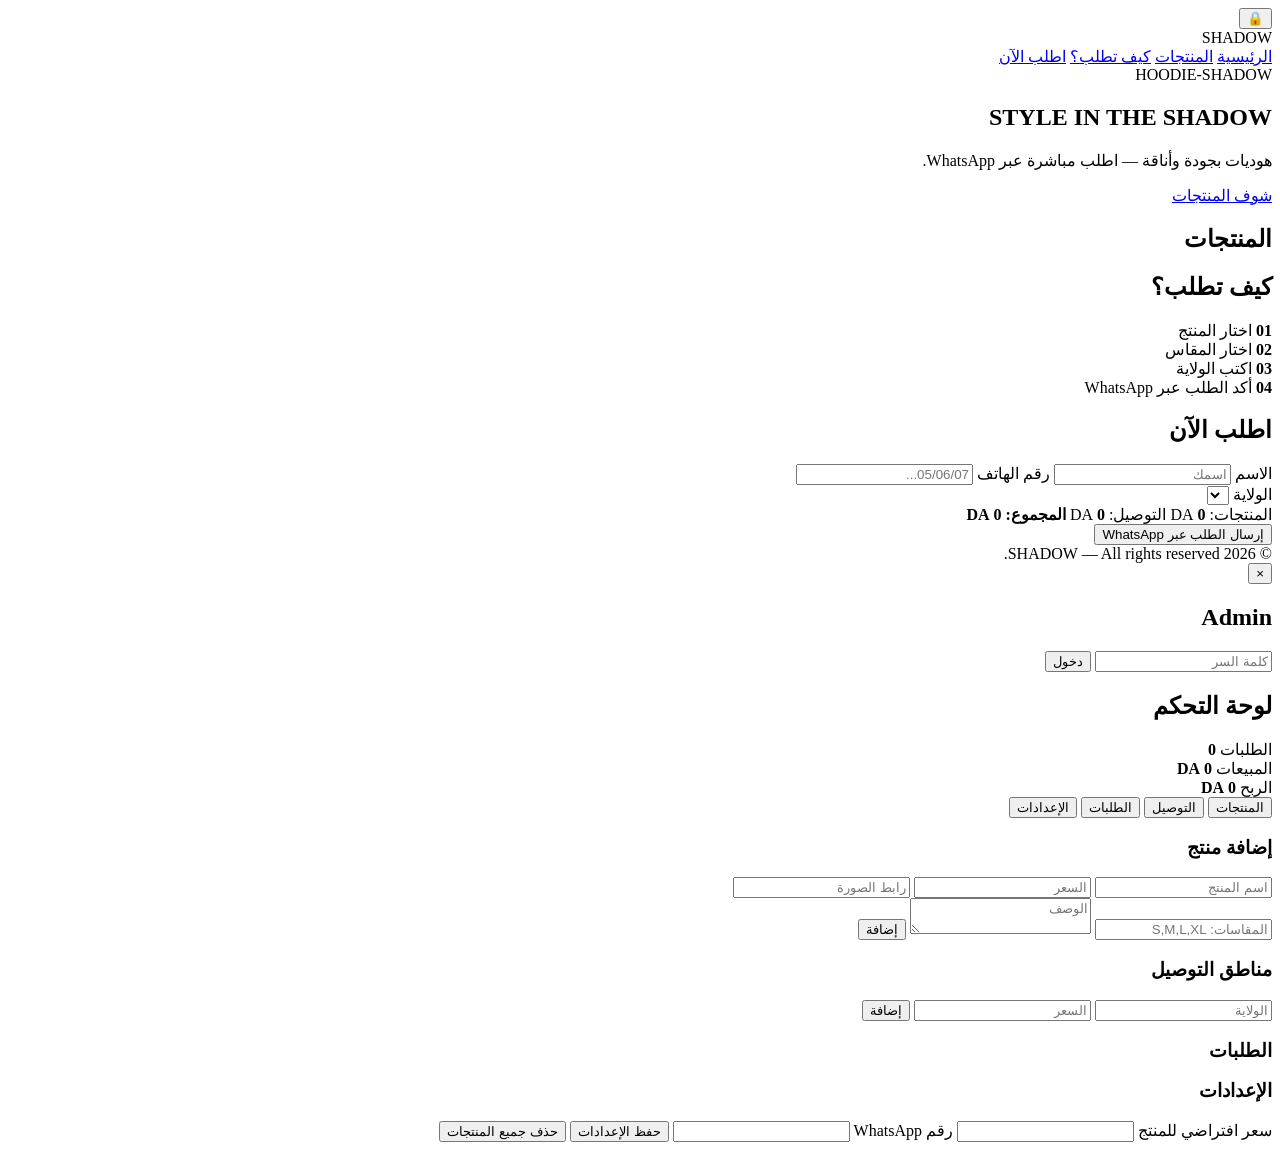
==== index.html @ 141739f7 "Add initial HTML structure for Hoodie Store" ====
<!DOCTYPE html>
<html lang="ar" dir="rtl">
<head>
  <meta charset="UTF-8">
  <meta name="viewport" content="width=device-width, initial-scale=1.0">
  <title>SHADOW | Hoodie Store</title>
  <link rel="stylesheet" href="style.css">
</head>

<body>

<header>
  <button class="admin-lock" onclick="openAdmin()">🔒</button>

  <div class="logo">SHADOW</div>

  <nav>
    <a href="#home">الرئيسية</a>
    <a href="#products">المنتجات</a>
    <a href="#how">كيف تطلب؟</a>
    <a href="#order">اطلب الآن</a>
  </nav>
</header>

<main>

<section id="home" class="hero">
  <div>
    <span class="tag">HOODIE-SHADOW</span>
    <h1>STYLE IN THE SHADOW</h1>
    <p>هوديات بجودة وأناقة — اطلب مباشرة عبر WhatsApp.</p>
    <a class="btn" href="#products">شوف المنتجات</a>
  </div>
</section>

<section id="products" class="section">
  <h2>المنتجات</h2>
  <div id="productGrid" class="grid"></div>
</section>

<section id="how" class="section how">
  <h2>كيف تطلب؟</h2>

  <div class="steps">
    <div>
      <b>01</b>
      <span>اختار المنتج</span>
    </div>

    <div>
      <b>02</b>
      <span>اختار المقاس</span>
    </div>

    <div>
      <b>03</b>
      <span>اكتب الولاية</span>
    </div>

    <div>
      <b>04</b>
      <span>أكد الطلب عبر WhatsApp</span>
    </div>
  </div>
</section>

<section id="order" class="section order-section">

  <h2>اطلب الآن</h2>

  <div class="order-box">

    <div id="cartList"></div>

    <div class="row">

      <label>
        الاسم
        <input id="customerName" placeholder="اسمك">
      </label>

      <label>
        رقم الهاتف
        <input
          id="customerPhone"
          placeholder="05/06/07..."
          inputmode="tel"
        >
      </label>

    </div>

    <label>
      الولاية
      <select id="wilaya"></select>
    </label>

    <div class="summary">

      <span>
        المنتجات:
        <b id="subtotal">0</b> DA
      </span>

      <span>
        التوصيل:
        <b id="deliveryFee">0</b> DA
      </span>

      <strong>
        المجموع:
        <b id="total">0</b> DA
      </strong>

    </div>

    <button class="btn full" onclick="sendOrder()">
      إرسال الطلب عبر WhatsApp
    </button>

  </div>

</section>

</main>

<footer>
  © 2026 SHADOW — All rights reserved.
</footer>


<!-- ADMIN -->

<div id="adminModal" class="modal hidden">

  <div class="modal-card">

    <button class="close" onclick="closeAdmin()">×</button>

    <div id="loginBox">

      <h2>Admin</h2>

      <input
        id="adminPassword"
        type="password"
        placeholder="كلمة السر"
      >

      <button class="btn full" onclick="loginAdmin()">
        دخول
      </button>

    </div>


    <div id="adminPanel" class="hidden">

      <h2>لوحة التحكم</h2>

      <div class="stats">

        <div>
          الطلبات
          <strong id="statOrders">0</strong>
        </div>

        <div>
          المبيعات
          <strong id="statSales">0 DA</strong>
        </div>

        <div>
          الربح
          <strong id="statProfit">0 DA</strong>
        </div>

      </div>


      <div class="admin-tabs">

        <button onclick="showAdminTab('productsTab')">
          المنتجات
        </button>

        <button onclick="showAdminTab('deliveryTab')">
          التوصيل
        </button>

        <button onclick="showAdminTab('ordersTab')">
          الطلبات
        </button>

        <button onclick="showAdminTab('settingsTab')">
          الإعدادات
        </button>

      </div>


      <!-- PRODUCTS -->

      <div id="productsTab" class="admin-tab">

        <h3>إضافة منتج</h3>

        <div class="row">

          <input
            id="newName"
            placeholder="اسم المنتج"
          >

          <input
            id="newPrice"
            type="number"
            placeholder="السعر"
          >

          <input
            id="newImage"
            placeholder="رابط الصورة"
          >

        </div>

        <input
          id="newSizes"
          placeholder="المقاسات: S,M,L,XL"
        >

        <textarea
          id="newDescription"
          placeholder="الوصف"
        ></textarea>

        <button class="btn" onclick="addProduct()">
          إضافة
        </button>

        <div id="adminProducts" class="admin-list"></div>

      </div>


      <!-- DELIVERY -->

      <div id="deliveryTab" class="admin-tab hidden">

        <h3>مناطق التوصيل</h3>

        <div class="row">

          <input
            id="deliveryName"
            placeholder="الولاية"
          >

          <input
            id="deliveryPrice"
            type="number"
            placeholder="السعر"
          >

          <button class="btn" onclick="addDelivery()">
            إضافة
          </button>

        </div>

        <div id="adminDelivery" class="admin-list"></div>

      </div>


      <!-- ORDERS -->

      <div id="ordersTab" class="admin-tab hidden">

        <h3>الطلبات</h3>

        <div id="adminOrders" class="admin-list"></div>

      </div>


      <!-- SETTINGS -->

      <div id="settingsTab" class="admin-tab hidden">

        <h3>الإعدادات</h3>

        <label>
          سعر افتراضي للمنتج

          <input
            id="defaultPrice"
            type="number"
          >

        </label>

        <label>
          رقم WhatsApp

          <input id="waNumber">

        </label>

        <button class="btn" onclick="saveSettings()">
          حفظ الإعدادات
        </button>

        <button
          class="danger full"
          onclick="deleteAllProducts()"
        >
          حذف جميع المنتجات
        </button>

      </div>

    </div>

  </div>

</div>

<script src="script.js"></script>

</body>
</html>
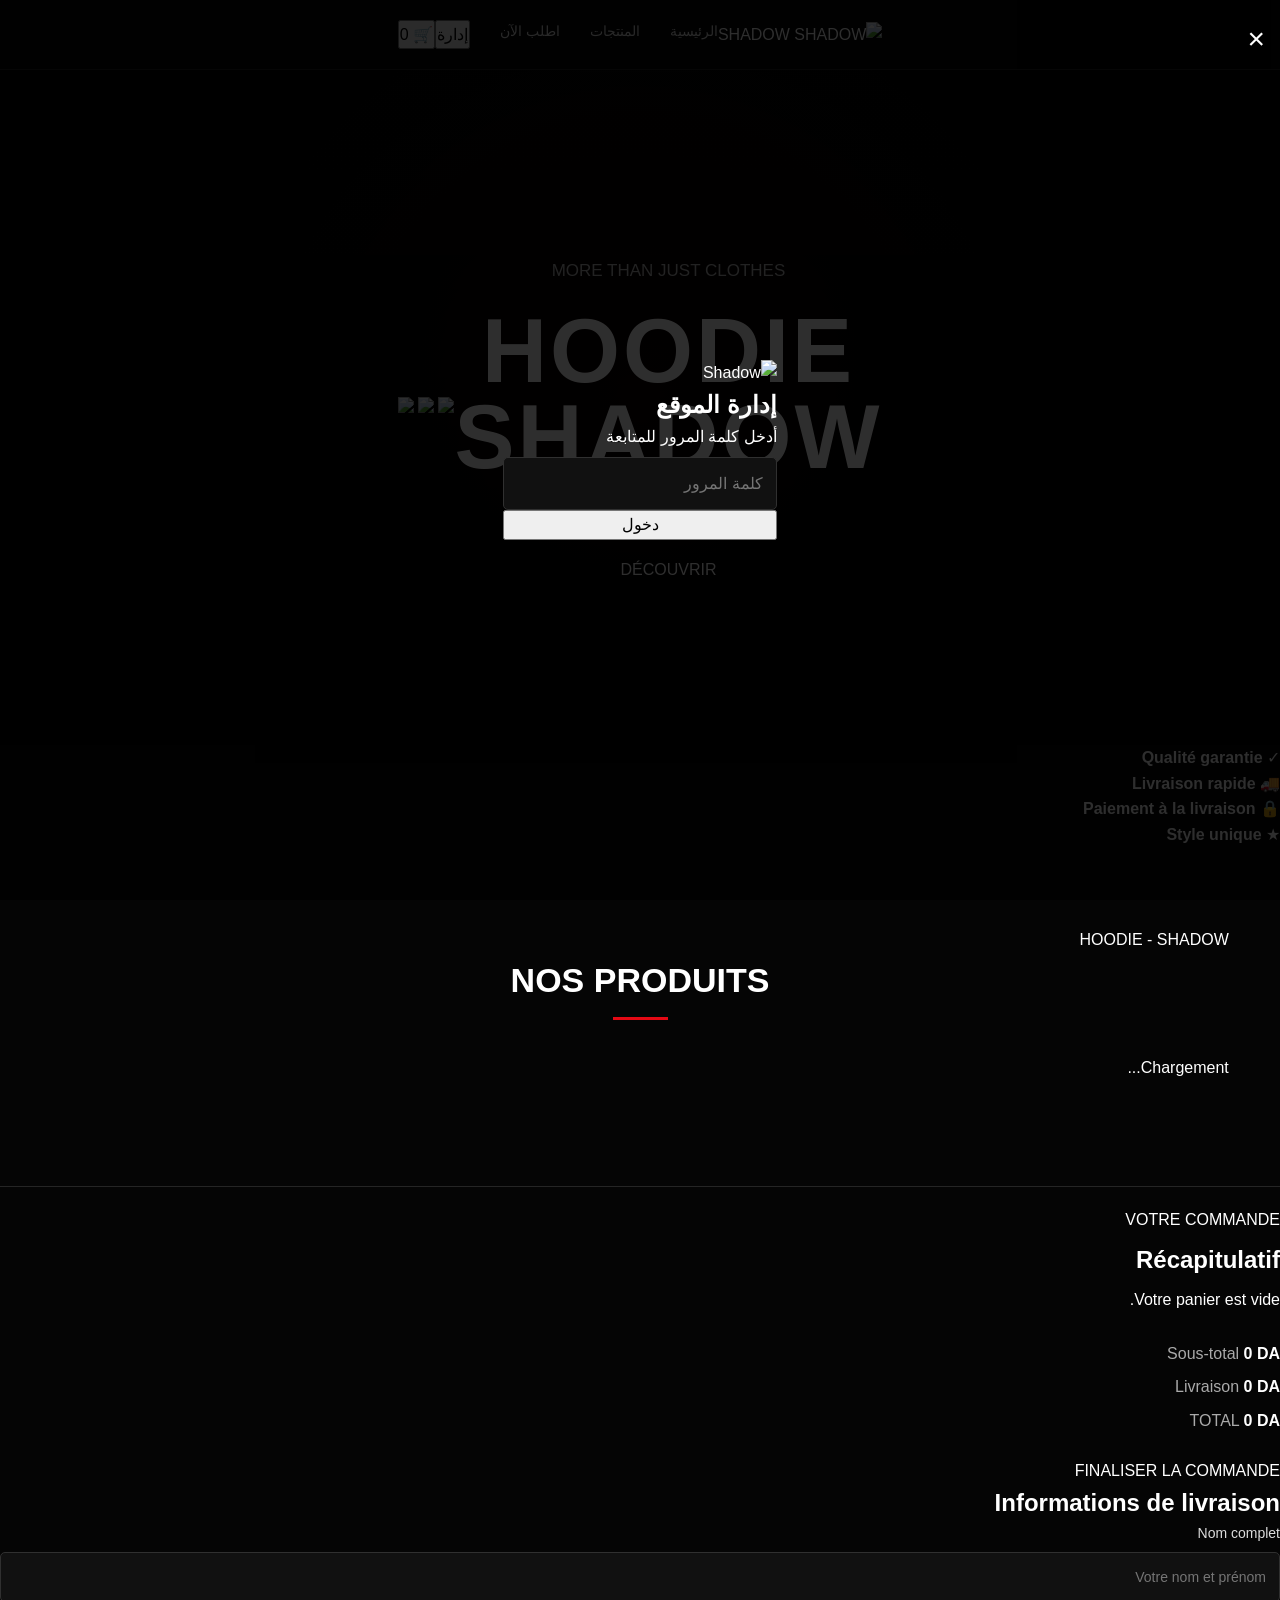
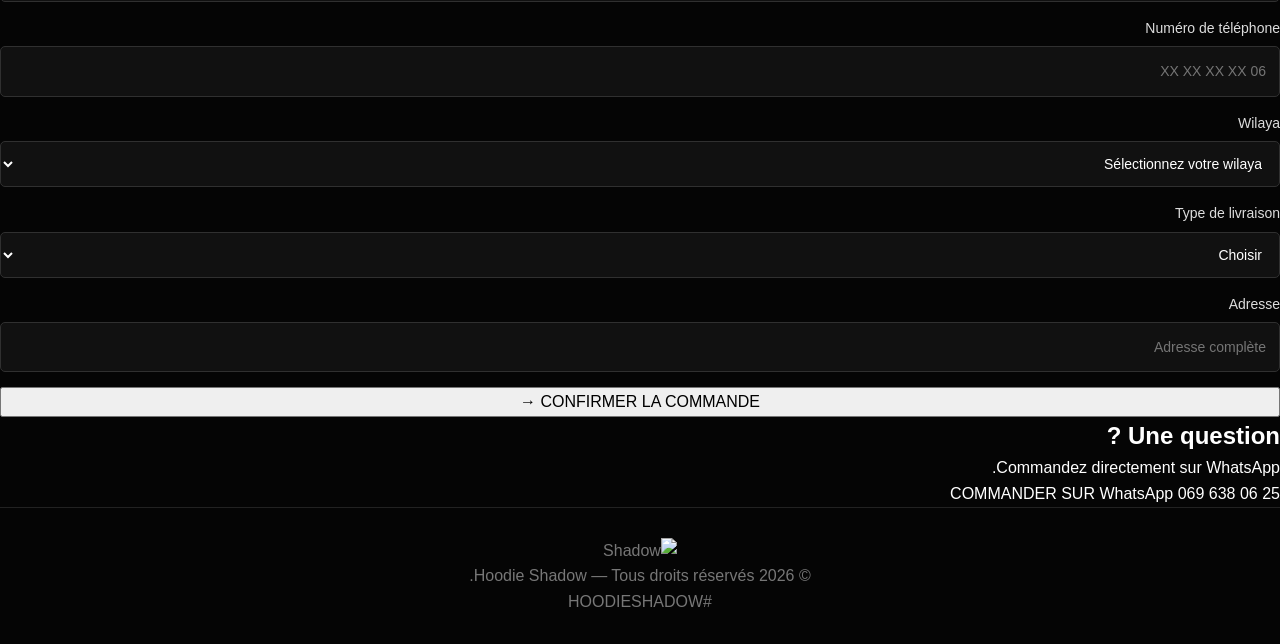
==== commit 39194854: "Update index.html" ====
--- a/index.html
+++ b/index.html
@@ -3,329 +3,365 @@
 <head>
   <meta charset="UTF-8">
   <meta name="viewport" content="width=device-width, initial-scale=1.0">
-  <title>SHADOW | Hoodie Store</title>
+  <title>Hoodie Shadow</title>
   <link rel="stylesheet" href="style.css">
 </head>
 
 <body>
 
-<header>
-  <button class="admin-lock" onclick="openAdmin()">🔒</button>
-
-  <div class="logo">SHADOW</div>
+<header class="topbar">
+
+  <a class="brand" href="#home">
+    <img src="https://i.postimg.cc/FH3mwcKj/1F620D3C-AE36-4FE0-849D-08DFCEDDB4B2.jpg" alt="SHADOW">
+    <span>SHADOW</span>
+  </a>
 
   <nav>
     <a href="#home">الرئيسية</a>
     <a href="#products">المنتجات</a>
-    <a href="#how">كيف تطلب؟</a>
     <a href="#order">اطلب الآن</a>
+
+    <button class="admin-btn" onclick="openAdminLogin()">
+      إدارة
+    </button>
   </nav>
+
+  <button class="cart-btn" onclick="scrollToOrder()">
+    🛒 <span id="cartCount">0</span>
+  </button>
+
 </header>
 
-<main>
 
 <section id="home" class="hero">
-  <div>
-    <span class="tag">HOODIE-SHADOW</span>
-    <h1>STYLE IN THE SHADOW</h1>
-    <p>هوديات بجودة وأناقة — اطلب مباشرة عبر WhatsApp.</p>
-    <a class="btn" href="#products">شوف المنتجات</a>
-  </div>
-</section>
+
+  <div class="hero-copy">
+
+    <p class="eyebrow">
+      MORE THAN JUST CLOTHES
+    </p>
+
+    <h1>
+      HOODIE<br>
+      <span>SHADOW</span>
+    </h1>
+
+    <p>
+      Le style qui te suit partout.
+    </p>
+
+    <a class="main-btn" href="#products">
+      DÉCOUVRIR
+    </a>
+
+  </div>
+
+
+  <div class="hero-images">
+
+    <img src="https://i.postimg.cc/13wPb6zH/4ADBA7A9-68C2-4452-ACA3-4FD44F2F085C.jpg">
+
+    <img src="https://i.postimg.cc/YCYkTgSX/6056F7AE-2271-4941-9F4B-1B779F29B795.jpg">
+
+    <img src="https://i.postimg.cc/htTgNxG1/6254ECBD-FB1B-4B36-A209-F7149C1A9AA7.jpg">
+
+  </div>
+
+</section>
+
+
+<section class="features">
+
+  <div>✓ <b>Qualité garantie</b></div>
+
+  <div>🚚 <b>Livraison rapide</b></div>
+
+  <div>🔒 <b>Paiement à la livraison</b></div>
+
+  <div>★ <b>Style unique</b></div>
+
+</section>
+
 
 <section id="products" class="section">
-  <h2>المنتجات</h2>
-  <div id="productGrid" class="grid"></div>
-</section>
-
-<section id="how" class="section how">
-  <h2>كيف تطلب؟</h2>
-
-  <div class="steps">
-    <div>
-      <b>01</b>
-      <span>اختار المنتج</span>
+
+  <div class="section-head">
+
+    <p>HOODIE - SHADOW</p>
+
+    <h2>NOS PRODUITS</h2>
+
+  </div>
+
+  <div id="productGrid" class="products-grid">
+
+    <div class="loading">
+      Chargement...
     </div>
 
-    <div>
-      <b>02</b>
-      <span>اختار المقاس</span>
+  </div>
+
+</section>
+
+
+<section id="order" class="order-section">
+
+  <div class="order-wrap">
+
+
+    <div class="summary">
+
+      <p class="eyebrow">
+        VOTRE COMMANDE
+      </p>
+
+      <h2>
+        Récapitulatif
+      </h2>
+
+      <div id="cartList" class="cart-list">
+
+        <p>
+          Votre panier est vide.
+        </p>
+
+      </div>
+
+      <div class="line">
+
+        <span>
+          Sous-total
+        </span>
+
+        <b id="subtotal">
+          0 DA
+        </b>
+
+      </div>
+
+      <div class="line">
+
+        <span>
+          Livraison
+        </span>
+
+        <b id="deliveryFee">
+          0 DA
+        </b>
+
+      </div>
+
+      <div class="total">
+
+        <span>
+          TOTAL
+        </span>
+
+        <b id="total">
+          0 DA
+        </b>
+
+      </div>
+
     </div>
 
-    <div>
-      <b>03</b>
-      <span>اكتب الولاية</span>
-    </div>
-
-    <div>
-      <b>04</b>
-      <span>أكد الطلب عبر WhatsApp</span>
-    </div>
-  </div>
-</section>
-
-<section id="order" class="section order-section">
-
-  <h2>اطلب الآن</h2>
-
-  <div class="order-box">
-
-    <div id="cartList"></div>
-
-    <div class="row">
-
-      <label>
-        الاسم
-        <input id="customerName" placeholder="اسمك">
-      </label>
-
-      <label>
-        رقم الهاتف
+
+    <form class="order-form" onsubmit="sendOrder(event)">
+
+      <p class="eyebrow">
+        FINALISER LA COMMANDE
+      </p>
+
+      <h2>
+        Informations de livraison
+      </h2>
+
+
+      <label>
+
+        Nom complet
+
+        <input
+          id="customerName"
+          required
+          placeholder="Votre nom et prénom"
+        >
+
+      </label>
+
+
+      <label>
+
+        Numéro de téléphone
+
         <input
           id="customerPhone"
-          placeholder="05/06/07..."
+          required
           inputmode="tel"
-        >
-      </label>
-
-    </div>
-
-    <label>
-      الولاية
-      <select id="wilaya"></select>
-    </label>
-
-    <div class="summary">
-
-      <span>
-        المنتجات:
-        <b id="subtotal">0</b> DA
-      </span>
-
-      <span>
-        التوصيل:
-        <b id="deliveryFee">0</b> DA
-      </span>
-
-      <strong>
-        المجموع:
-        <b id="total">0</b> DA
-      </strong>
-
-    </div>
-
-    <button class="btn full" onclick="sendOrder()">
-      إرسال الطلب عبر WhatsApp
+          placeholder="06 XX XX XX XX"
+        >
+
+      </label>
+
+
+      <label>
+
+        Wilaya
+
+        <select
+          id="wilaya"
+          required
+          onchange="updateDelivery()"
+        >
+
+          <option value="">
+            Sélectionnez votre wilaya
+          </option>
+
+        </select>
+
+      </label>
+
+
+      <label>
+
+        Type de livraison
+
+        <select
+          id="deliveryType"
+          required
+          onchange="updateDelivery()"
+        >
+
+          <option value="">
+            Choisir
+          </option>
+
+          <option value="home">
+            Livraison à domicile
+          </option>
+
+          <option value="desk">
+            Stop desk
+          </option>
+
+        </select>
+
+      </label>
+
+
+      <label>
+
+        Adresse
+
+        <input
+          id="address"
+          required
+          placeholder="Adresse complète"
+        >
+
+      </label>
+
+
+      <button
+        class="main-btn full"
+        type="submit"
+      >
+        CONFIRMER LA COMMANDE →
+      </button>
+
+    </form>
+
+  </div>
+
+</section>
+
+
+<section class="contact">
+
+  <h2>
+    Une question ?
+  </h2>
+
+  <p>
+    Commandez directement sur WhatsApp.
+  </p>
+
+  <a
+    class="wa-btn"
+    href="https://wa.me/213696380625"
+    target="_blank"
+  >
+    COMMANDER SUR WhatsApp 069 638 06 25
+  </a>
+
+</section>
+
+
+<footer>
+
+  <img
+    src="https://i.postimg.cc/FH3mwcKj/1F620D3C-AE36-4FE0-849D-08DFCEDDB4B2.jpg"
+    alt="Shadow"
+  >
+
+  <p>
+    © 2026 Hoodie Shadow — Tous droits réservés.
+  </p>
+
+  <span>
+    #HOODIESHADOW
+  </span>
+
+</footer>
+
+
+<!-- ADMIN LOGIN -->
+
+<div id="loginModal" class="modal">
+
+  <div class="login-box">
+
+    <button
+      class="close"
+      onclick="closeAdminLogin()"
+    >
+      ×
     </button>
 
-  </div>
-
-</section>
-
-</main>
-
-<footer>
-  © 2026 SHADOW — All rights reserved.
-</footer>
-
-
-<!-- ADMIN -->
-
-<div id="adminModal" class="modal hidden">
-
-  <div class="modal-card">
-
-    <button class="close" onclick="closeAdmin()">×</button>
-
-    <div id="loginBox">
-
-      <h2>Admin</h2>
-
-      <input
-        id="adminPassword"
-        type="password"
-        placeholder="كلمة السر"
-      >
-
-      <button class="btn full" onclick="loginAdmin()">
-        دخول
-      </button>
-
-    </div>
-
-
-    <div id="adminPanel" class="hidden">
-
-      <h2>لوحة التحكم</h2>
-
-      <div class="stats">
-
-        <div>
-          الطلبات
-          <strong id="statOrders">0</strong>
-        </div>
-
-        <div>
-          المبيعات
-          <strong id="statSales">0 DA</strong>
-        </div>
-
-        <div>
-          الربح
-          <strong id="statProfit">0 DA</strong>
-        </div>
-
-      </div>
-
-
-      <div class="admin-tabs">
-
-        <button onclick="showAdminTab('productsTab')">
-          المنتجات
-        </button>
-
-        <button onclick="showAdminTab('deliveryTab')">
-          التوصيل
-        </button>
-
-        <button onclick="showAdminTab('ordersTab')">
-          الطلبات
-        </button>
-
-        <button onclick="showAdminTab('settingsTab')">
-          الإعدادات
-        </button>
-
-      </div>
-
-
-      <!-- PRODUCTS -->
-
-      <div id="productsTab" class="admin-tab">
-
-        <h3>إضافة منتج</h3>
-
-        <div class="row">
-
-          <input
-            id="newName"
-            placeholder="اسم المنتج"
-          >
-
-          <input
-            id="newPrice"
-            type="number"
-            placeholder="السعر"
-          >
-
-          <input
-            id="newImage"
-            placeholder="رابط الصورة"
-          >
-
-        </div>
-
-        <input
-          id="newSizes"
-          placeholder="المقاسات: S,M,L,XL"
-        >
-
-        <textarea
-          id="newDescription"
-          placeholder="الوصف"
-        ></textarea>
-
-        <button class="btn" onclick="addProduct()">
-          إضافة
-        </button>
-
-        <div id="adminProducts" class="admin-list"></div>
-
-      </div>
-
-
-      <!-- DELIVERY -->
-
-      <div id="deliveryTab" class="admin-tab hidden">
-
-        <h3>مناطق التوصيل</h3>
-
-        <div class="row">
-
-          <input
-            id="deliveryName"
-            placeholder="الولاية"
-          >
-
-          <input
-            id="deliveryPrice"
-            type="number"
-            placeholder="السعر"
-          >
-
-          <button class="btn" onclick="addDelivery()">
-            إضافة
-          </button>
-
-        </div>
-
-        <div id="adminDelivery" class="admin-list"></div>
-
-      </div>
-
-
-      <!-- ORDERS -->
-
-      <div id="ordersTab" class="admin-tab hidden">
-
-        <h3>الطلبات</h3>
-
-        <div id="adminOrders" class="admin-list"></div>
-
-      </div>
-
-
-      <!-- SETTINGS -->
-
-      <div id="settingsTab" class="admin-tab hidden">
-
-        <h3>الإعدادات</h3>
-
-        <label>
-          سعر افتراضي للمنتج
-
-          <input
-            id="defaultPrice"
-            type="number"
-          >
-
-        </label>
-
-        <label>
-          رقم WhatsApp
-
-          <input id="waNumber">
-
-        </label>
-
-        <button class="btn" onclick="saveSettings()">
-          حفظ الإعدادات
-        </button>
-
-        <button
-          class="danger full"
-          onclick="deleteAllProducts()"
-        >
-          حذف جميع المنتجات
-        </button>
-
-      </div>
-
-    </div>
+    <img
+      src="https://i.postimg.cc/FH3mwcKj/1F620D3C-AE36-4FE0-849D-08DFCEDDB4B2.jpg"
+      alt="Shadow"
+    >
+
+    <h2>
+      إدارة الموقع
+    </h2>
+
+    <p>
+      أدخل كلمة المرور للمتابعة
+    </p>
+
+    <input
+      id="adminPassword"
+      type="password"
+      placeholder="كلمة المرور"
+      autocomplete="off"
+    >
+
+    <button
+      class="main-btn full"
+      onclick="loginAdmin()"
+    >
+      دخول
+    </button>
+
+    <small id="loginError"></small>
 
   </div>
 
 </div>
+
 
 <script src="script.js"></script>
 
--- a/style.css
+++ b/style.css
@@ -0,0 +1,613 @@
+* {
+  box-sizing: border-box;
+  margin: 0;
+  padding: 0;
+}
+
+html {
+  scroll-behavior: smooth;
+}
+
+body {
+  font-family: Arial, Helvetica, sans-serif;
+  background: #050505;
+  color: #fff;
+  line-height: 1.6;
+}
+
+a {
+  color: inherit;
+  text-decoration: none;
+}
+
+button,
+input,
+select,
+textarea {
+  font: inherit;
+}
+
+button {
+  cursor: pointer;
+}
+
+/* HEADER */
+
+header {
+  position: sticky;
+  top: 0;
+  z-index: 1000;
+  min-height: 70px;
+  display: flex;
+  align-items: center;
+  justify-content: center;
+  padding: 15px 25px;
+  background: rgba(5, 5, 5, 0.94);
+  border-bottom: 1px solid #242424;
+  backdrop-filter: blur(10px);
+}
+
+.logo {
+  position: absolute;
+  left: 25px;
+  font-size: 27px;
+  font-weight: 900;
+  letter-spacing: 4px;
+  color: #fff;
+}
+
+.admin-lock {
+  position: absolute;
+  right: 22px;
+  width: 40px;
+  height: 40px;
+  border: 1px solid #333;
+  border-radius: 50%;
+  background: #111;
+  color: white;
+  font-size: 17px;
+}
+
+.admin-lock:hover {
+  border-color: #e50914;
+  transform: scale(1.05);
+}
+
+nav {
+  display: flex;
+  gap: 30px;
+}
+
+nav a {
+  font-size: 14px;
+  color: #ddd;
+  transition: 0.2s;
+}
+
+nav a:hover {
+  color: #e50914;
+}
+
+/* HERO */
+
+.hero {
+  min-height: 75vh;
+  display: flex;
+  align-items: center;
+  justify-content: center;
+  text-align: center;
+  padding: 80px 20px;
+  background:
+    linear-gradient(
+      rgba(0, 0, 0, 0.72),
+      rgba(0, 0, 0, 0.9)
+    ),
+    radial-gradient(
+      circle at center,
+      #3b0000 0,
+      #090909 45%,
+      #000 100%
+    );
+}
+
+.hero > div {
+  max-width: 850px;
+}
+
+.tag {
+  color: #e50914;
+  font-size: 13px;
+  letter-spacing: 4px;
+  font-weight: bold;
+}
+
+.hero h1 {
+  margin: 15px 0;
+  font-size: clamp(42px, 8vw, 90px);
+  line-height: 0.95;
+  font-weight: 900;
+  letter-spacing: 3px;
+}
+
+.hero p {
+  max-width: 600px;
+  margin: 25px auto;
+  color: #bbb;
+  font-size: 17px;
+}
+
+/* BUTTON */
+
+.btn {
+  display: inline-flex;
+  align-items: center;
+  justify-content: center;
+  min-height: 46px;
+  padding: 12px 25px;
+  border: none;
+  border-radius: 5px;
+  background: #e50914;
+  color: #fff;
+  font-weight: bold;
+  transition: 0.2s;
+}
+
+.btn:hover {
+  background: #ff1b26;
+  transform: translateY(-2px);
+}
+
+.full {
+  width: 100%;
+}
+
+/* SECTIONS */
+
+.section {
+  width: min(1200px, 92%);
+  margin: auto;
+  padding: 80px 0;
+}
+
+.section h2 {
+  margin-bottom: 35px;
+  font-size: 34px;
+  text-align: center;
+}
+
+.section h2::after {
+  content: "";
+  display: block;
+  width: 55px;
+  height: 3px;
+  margin: 10px auto 0;
+  background: #e50914;
+}
+
+/* PRODUCTS */
+
+.grid {
+  display: grid;
+  grid-template-columns: repeat(3, 1fr);
+  gap: 25px;
+}
+
+.product-card {
+  overflow: hidden;
+  border: 1px solid #242424;
+  border-radius: 8px;
+  background: #0d0d0d;
+  transition: 0.25s;
+}
+
+.product-card:hover {
+  transform: translateY(-5px);
+  border-color: #e50914;
+}
+
+.product-image {
+  width: 100%;
+  height: 390px;
+  object-fit: cover;
+  display: block;
+  background: #151515;
+}
+
+.product-info {
+  padding: 20px;
+}
+
+.product-info h3 {
+  margin-bottom: 5px;
+  font-size: 20px;
+}
+
+.description {
+  min-height: 45px;
+  color: #999;
+  font-size: 14px;
+}
+
+.price {
+  margin: 12px 0;
+  color: #e50914;
+  font-size: 21px;
+  font-weight: bold;
+}
+
+.sizes {
+  margin-bottom: 15px;
+  color: #aaa;
+  font-size: 13px;
+}
+
+.product-actions {
+  display: flex;
+  gap: 8px;
+}
+
+.product-actions select {
+  flex: 1;
+}
+
+/* FORMS */
+
+input,
+select,
+textarea {
+  width: 100%;
+  margin-top: 7px;
+  padding: 13px;
+  border: 1px solid #303030;
+  border-radius: 5px;
+  outline: none;
+  background: #111;
+  color: #fff;
+}
+
+input:focus,
+select:focus,
+textarea:focus {
+  border-color: #e50914;
+}
+
+textarea {
+  min-height: 90px;
+  resize: vertical;
+}
+
+label {
+  display: block;
+  margin-bottom: 15px;
+  color: #ddd;
+  font-size: 14px;
+}
+
+/* HOW TO ORDER */
+
+.how {
+  text-align: center;
+}
+
+.steps {
+  display: grid;
+  grid-template-columns: repeat(4, 1fr);
+  gap: 15px;
+}
+
+.steps div {
+  padding: 25px 15px;
+  border: 1px solid #222;
+  border-radius: 8px;
+  background: #0c0c0c;
+}
+
+.steps b {
+  display: block;
+  margin-bottom: 10px;
+  color: #e50914;
+  font-size: 25px;
+}
+
+.steps span {
+  color: #ccc;
+}
+
+/* ORDER */
+
+.order-box {
+  max-width: 750px;
+  margin: auto;
+  padding: 25px;
+  border: 1px solid #252525;
+  border-radius: 8px;
+  background: #0c0c0c;
+}
+
+.row {
+  display: grid;
+  grid-template-columns: repeat(2, 1fr);
+  gap: 15px;
+}
+
+#cartList {
+  margin-bottom: 20px;
+}
+
+.cart-item {
+  display: flex;
+  align-items: center;
+  justify-content: space-between;
+  gap: 15px;
+  padding: 15px 0;
+  border-bottom: 1px solid #222;
+}
+
+.cart-item button {
+  border: none;
+  background: transparent;
+  color: #e50914;
+  font-size: 18px;
+}
+
+.summary {
+  display: flex;
+  flex-direction: column;
+  gap: 8px;
+  margin: 25px 0;
+  padding-top: 20px;
+  border-top: 1px solid #252525;
+}
+
+.summary span {
+  color: #aaa;
+}
+
+.summary strong {
+  margin-top: 5px;
+  color: white;
+  font-size: 20px;
+}
+
+.summary strong b {
+  color: #e50914;
+}
+
+/* FOOTER */
+
+footer {
+  padding: 30px 15px;
+  border-top: 1px solid #222;
+  color: #777;
+  text-align: center;
+}
+
+/* MODAL */
+
+.modal {
+  position: fixed;
+  inset: 0;
+  z-index: 3000;
+  display: flex;
+  align-items: center;
+  justify-content: center;
+  padding: 20px;
+  background: rgba(0, 0, 0, 0.82);
+}
+
+.modal.hidden {
+  display: none;
+}
+
+.modal-card {
+  position: relative;
+  width: min(900px, 100%);
+  max-height: 90vh;
+  overflow-y: auto;
+  padding: 30px;
+  border: 1px solid #333;
+  border-radius: 10px;
+  background: #090909;
+}
+
+.modal-card h2 {
+  margin-bottom: 25px;
+}
+
+.close {
+  position: absolute;
+  top: 15px;
+  right: 15px;
+  border: none;
+  background: transparent;
+  color: white;
+  font-size: 30px;
+}
+
+/* ADMIN */
+
+.stats {
+  display: grid;
+  grid-template-columns: repeat(3, 1fr);
+  gap: 12px;
+  margin-bottom: 25px;
+}
+
+.stats div {
+  padding: 18px;
+  border: 1px solid #252525;
+  border-radius: 7px;
+  background: #111;
+  text-align: center;
+  color: #999;
+}
+
+.stats strong {
+  display: block;
+  margin-top: 5px;
+  color: #e50914;
+  font-size: 20px;
+}
+
+.admin-tabs {
+  display: flex;
+  flex-wrap: wrap;
+  gap: 8px;
+  margin-bottom: 25px;
+}
+
+.admin-tabs button {
+  padding: 10px 15px;
+  border: 1px solid #333;
+  border-radius: 5px;
+  background: #151515;
+  color: #fff;
+}
+
+.admin-tabs button:hover {
+  border-color: #e50914;
+}
+
+.admin-tab.hidden {
+  display: none;
+}
+
+.admin-list {
+  margin-top: 25px;
+}
+
+.admin-item {
+  display: grid;
+  grid-template-columns: 70px 1fr auto;
+  align-items: center;
+  gap: 15px;
+  margin-bottom: 10px;
+  padding: 12px;
+  border: 1px solid #252525;
+  border-radius: 6px;
+  background: #111;
+}
+
+.admin-item img {
+  width: 60px;
+  height: 60px;
+  object-fit: cover;
+  border-radius: 5px;
+}
+
+.admin-item-info {
+  min-width: 0;
+}
+
+.admin-item-info strong {
+  display: block;
+}
+
+.admin-item-info small {
+  color: #888;
+}
+
+.admin-actions {
+  display: flex;
+  gap: 5px;
+}
+
+.admin-actions button {
+  padding: 7px 10px;
+  border: 1px solid #333;
+  border-radius: 4px;
+  background: #181818;
+  color: white;
+}
+
+.danger {
+  margin-top: 15px;
+  padding: 12px;
+  border: none;
+  border-radius: 5px;
+  background: #8b0000;
+  color: white;
+  cursor: pointer;
+}
+
+.danger:hover {
+  background: #b00000;
+}
+
+/* MOBILE */
+
+@media (max-width: 850px) {
+
+  header {
+    justify-content: center;
+    padding: 15px 60px;
+  }
+
+  .logo {
+    position: static;
+  }
+
+  nav {
+    display: none;
+  }
+
+  .admin-lock {
+    right: 15px;
+  }
+
+  .grid {
+    grid-template-columns: repeat(2, 1fr);
+  }
+
+  .steps {
+    grid-template-columns: repeat(2, 1fr);
+  }
+
+}
+
+@media (max-width: 550px) {
+
+  .hero {
+    min-height: 65vh;
+  }
+
+  .hero h1 {
+    font-size: 48px;
+  }
+
+  .section {
+    padding: 55px 0;
+  }
+
+  .grid {
+    grid-template-columns: 1fr;
+  }
+
+  .steps {
+    grid-template-columns: 1fr;
+  }
+
+  .row {
+    grid-template-columns: 1fr;
+  }
+
+  .product-image {
+    height: 430px;
+  }
+
+  .modal-card {
+    padding: 20px;
+  }
+
+  .admin-item {
+    grid-template-columns: 55px 1fr;
+  }
+
+  .admin-actions {
+    grid-column: 1 / -1;
+  }
+
+  .stats {
+    grid-template-columns: 1fr;
+  }
+}
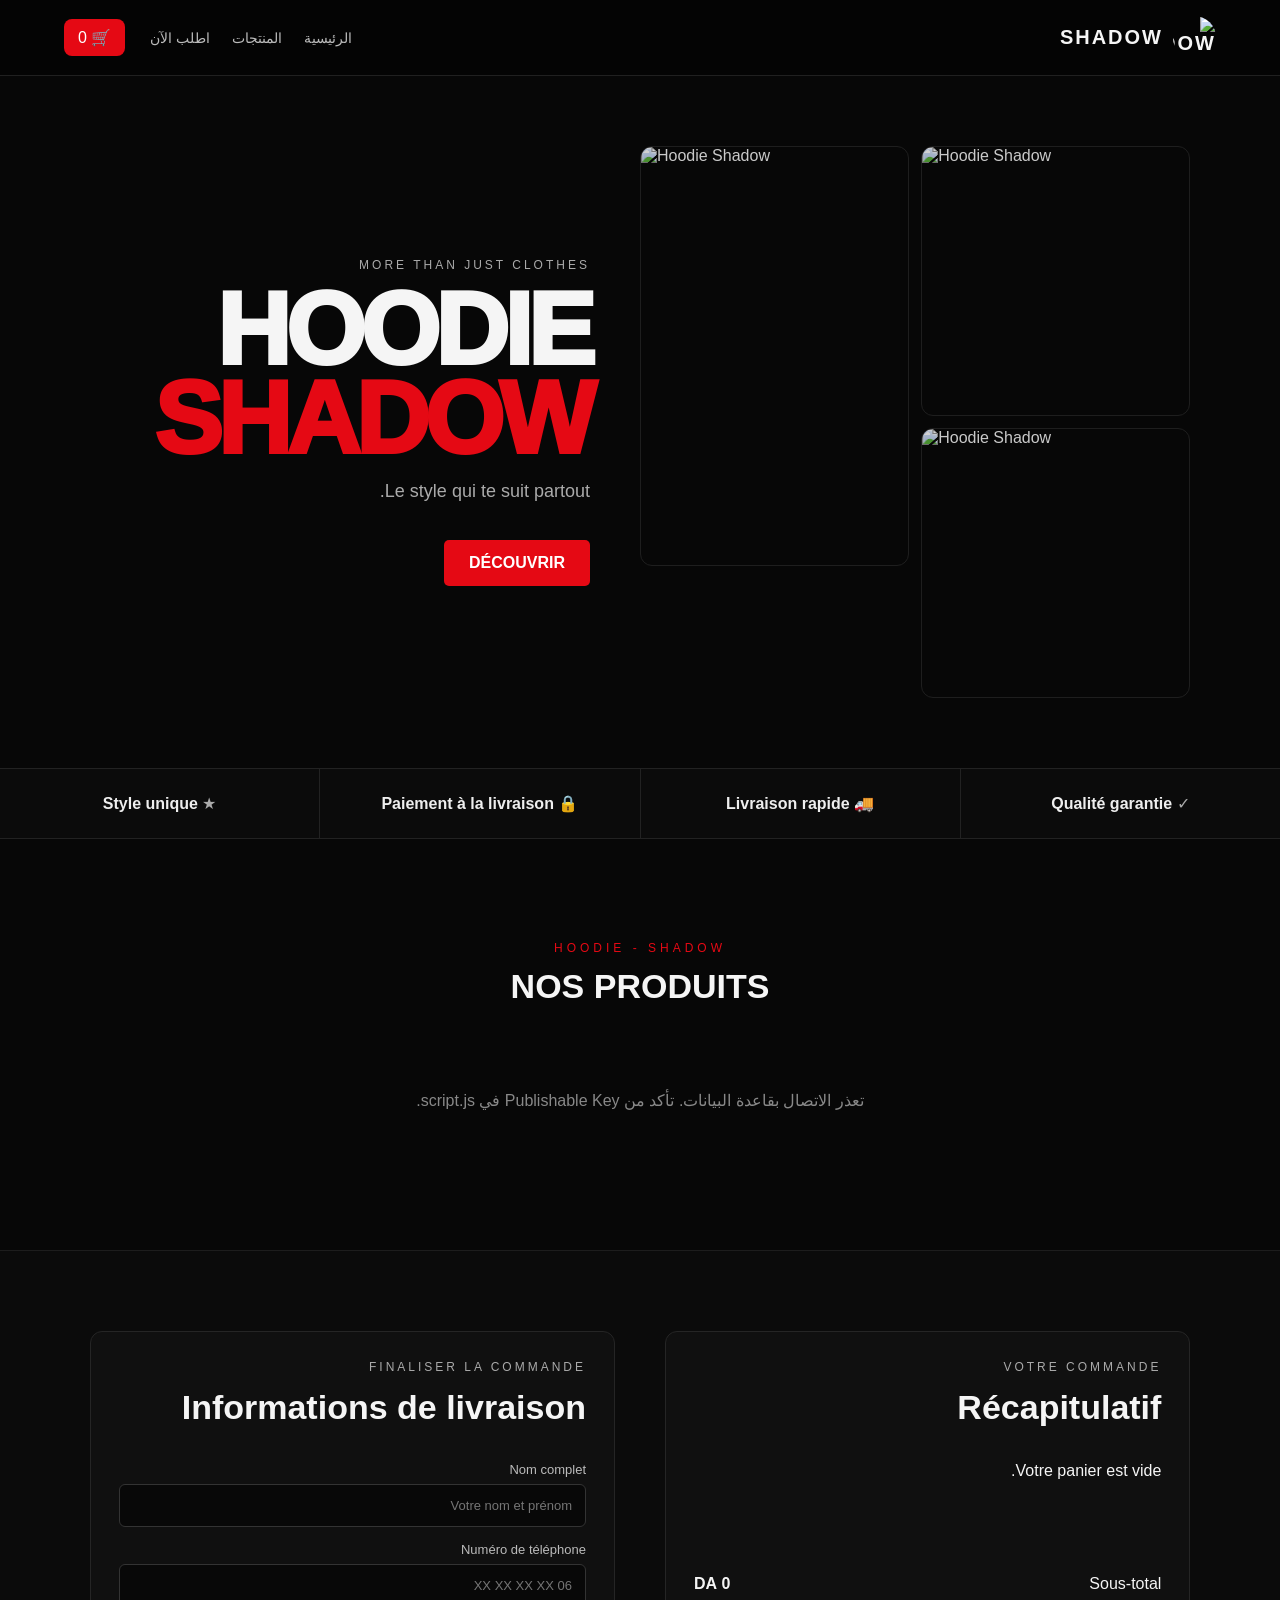
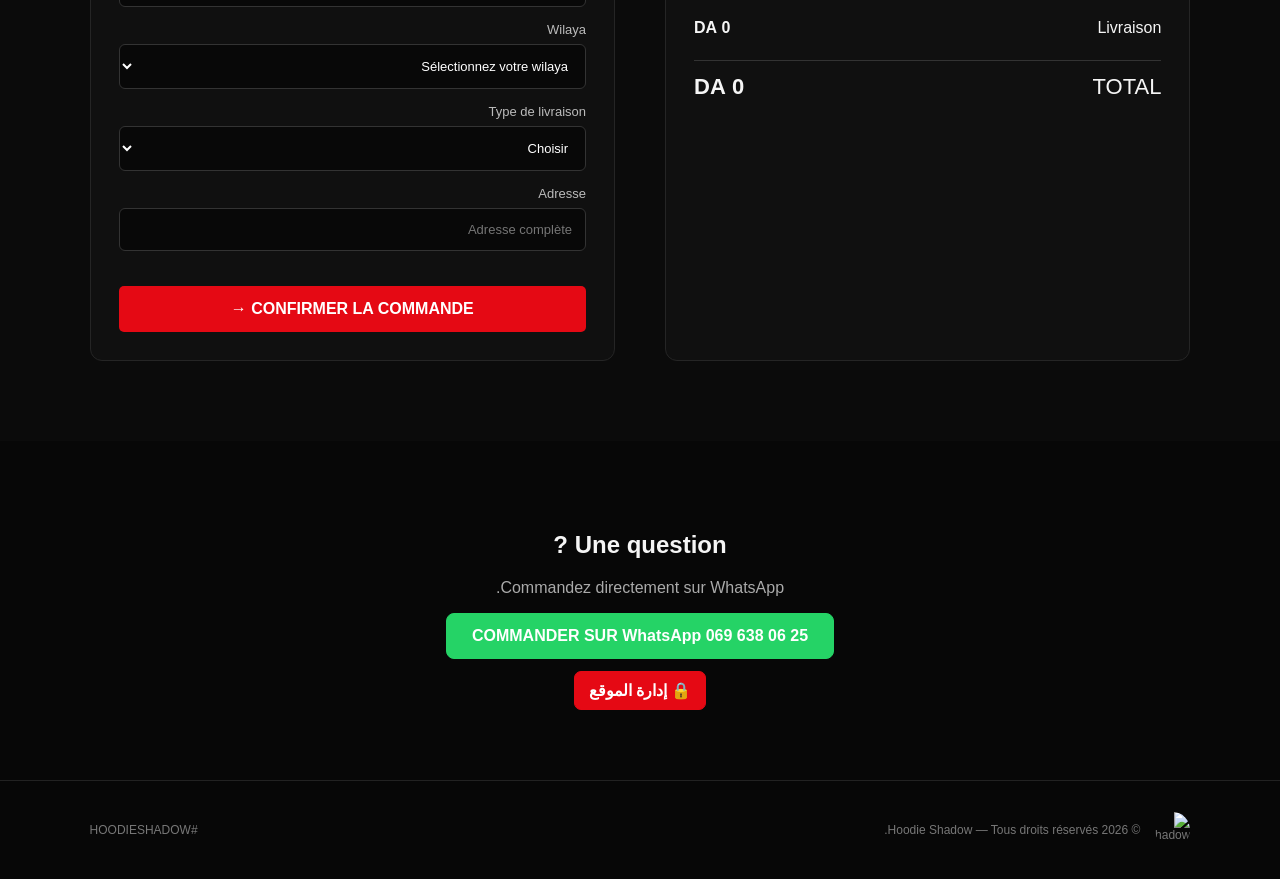
==== commit 6dc98865: "Refactor HTML structure and improve readability" ====
--- a/index.html
+++ b/index.html
@@ -1,9 +1,12 @@
 <!DOCTYPE html>
 <html lang="ar" dir="rtl">
+
 <head>
   <meta charset="UTF-8">
   <meta name="viewport" content="width=device-width, initial-scale=1.0">
+
   <title>Hoodie Shadow</title>
+
   <link rel="stylesheet" href="style.css">
 </head>
 
@@ -12,26 +15,45 @@
 <header class="topbar">
 
   <a class="brand" href="#home">
-    <img src="https://i.postimg.cc/FH3mwcKj/1F620D3C-AE36-4FE0-849D-08DFCEDDB4B2.jpg" alt="SHADOW">
+
+    <img
+      src="https://i.postimg.cc/FH3mwcKj/1F620D3C-AE36-4FE0-849D-08DFCEDDB4B2.jpg"
+      alt="SHADOW"
+    >
+
     <span>SHADOW</span>
+
   </a>
 
+
   <nav>
-    <a href="#home">الرئيسية</a>
-    <a href="#products">المنتجات</a>
-    <a href="#order">اطلب الآن</a>
-
-    <button class="admin-btn" onclick="openAdminLogin()">
-      إدارة
-    </button>
+
+    <a href="#home">
+      الرئيسية
+    </a>
+
+    <a href="#products">
+      المنتجات
+    </a>
+
+    <a href="#order">
+      اطلب الآن
+    </a>
+
   </nav>
 
-  <button class="cart-btn" onclick="scrollToOrder()">
+
+  <button
+    class="cart-btn"
+    onclick="scrollToOrder()"
+  >
     🛒 <span id="cartCount">0</span>
   </button>
 
 </header>
 
+
+<!-- HERO -->
 
 <section id="home" class="hero">
 
@@ -50,7 +72,10 @@
       Le style qui te suit partout.
     </p>
 
-    <a class="main-btn" href="#products">
+    <a
+      class="main-btn"
+      href="#products"
+    >
       DÉCOUVRIR
     </a>
 
@@ -59,41 +84,70 @@
 
   <div class="hero-images">
 
-    <img src="https://i.postimg.cc/13wPb6zH/4ADBA7A9-68C2-4452-ACA3-4FD44F2F085C.jpg">
-
-    <img src="https://i.postimg.cc/YCYkTgSX/6056F7AE-2271-4941-9F4B-1B779F29B795.jpg">
-
-    <img src="https://i.postimg.cc/htTgNxG1/6254ECBD-FB1B-4B36-A209-F7149C1A9AA7.jpg">
+    <img
+      src="https://i.postimg.cc/13wPb6zH/4ADBA7A9-68C2-4452-ACA3-4FD44F2F085C.jpg"
+      alt="Hoodie Shadow"
+    >
+
+    <img
+      src="https://i.postimg.cc/YCYkTgSX/6056F7AE-2271-4941-9F4B-1B779F29B795.jpg"
+      alt="Hoodie Shadow"
+    >
+
+    <img
+      src="https://i.postimg.cc/htTgNxG1/6254ECBD-FB1B-4B36-A209-F7149C1A9AA7.jpg"
+      alt="Hoodie Shadow"
+    >
 
   </div>
 
 </section>
 
 
+<!-- FEATURES -->
+
 <section class="features">
 
-  <div>✓ <b>Qualité garantie</b></div>
-
-  <div>🚚 <b>Livraison rapide</b></div>
-
-  <div>🔒 <b>Paiement à la livraison</b></div>
-
-  <div>★ <b>Style unique</b></div>
+  <div>
+    ✓ <b>Qualité garantie</b>
+  </div>
+
+  <div>
+    🚚 <b>Livraison rapide</b>
+  </div>
+
+  <div>
+    🔒 <b>Paiement à la livraison</b>
+  </div>
+
+  <div>
+    ★ <b>Style unique</b>
+  </div>
 
 </section>
 
 
+<!-- PRODUCTS -->
+
 <section id="products" class="section">
 
   <div class="section-head">
 
-    <p>HOODIE - SHADOW</p>
-
-    <h2>NOS PRODUITS</h2>
-
-  </div>
-
-  <div id="productGrid" class="products-grid">
+    <p>
+      HOODIE - SHADOW
+    </p>
+
+    <h2>
+      NOS PRODUITS
+    </h2>
+
+  </div>
+
+
+  <div
+    id="productGrid"
+    class="products-grid"
+  >
 
     <div class="loading">
       Chargement...
@@ -104,10 +158,17 @@
 </section>
 
 
-<section id="order" class="order-section">
+<!-- ORDER -->
+
+<section
+  id="order"
+  class="order-section"
+>
 
   <div class="order-wrap">
 
+
+    <!-- SUMMARY -->
 
     <div class="summary">
 
@@ -119,7 +180,10 @@
         Récapitulatif
       </h2>
 
-      <div id="cartList" class="cart-list">
+      <div
+        id="cartList"
+        class="cart-list"
+      >
 
         <p>
           Votre panier est vide.
@@ -127,6 +191,7 @@
 
       </div>
 
+
       <div class="line">
 
         <span>
@@ -139,6 +204,7 @@
 
       </div>
 
+
       <div class="line">
 
         <span>
@@ -151,6 +217,7 @@
 
       </div>
 
+
       <div class="total">
 
         <span>
@@ -166,7 +233,12 @@
     </div>
 
 
-    <form class="order-form" onsubmit="sendOrder(event)">
+    <!-- ORDER FORM -->
+
+    <form
+      class="order-form"
+      onsubmit="sendOrder(event)"
+    >
 
       <p class="eyebrow">
         FINALISER LA COMMANDE
@@ -277,6 +349,8 @@
 </section>
 
 
+<!-- CONTACT -->
+
 <section class="contact">
 
   <h2>
@@ -286,6 +360,9 @@
   <p>
     Commandez directement sur WhatsApp.
   </p>
+
+
+  <!-- WHATSAPP -->
 
   <a
     class="wa-btn"
@@ -295,8 +372,20 @@
     COMMANDER SUR WhatsApp 069 638 06 25
   </a>
 
+
+  <!-- ADMIN -->
+
+  <button
+    class="admin-btn"
+    onclick="openAdminLogin()"
+  >
+    🔒 إدارة الموقع
+  </button>
+
 </section>
 
+
+<!-- FOOTER -->
 
 <footer>
 
@@ -318,7 +407,10 @@
 
 <!-- ADMIN LOGIN -->
 
-<div id="loginModal" class="modal">
+<div
+  id="loginModal"
+  class="modal"
+>
 
   <div class="login-box">
 
@@ -329,18 +421,22 @@
       ×
     </button>
 
+
     <img
       src="https://i.postimg.cc/FH3mwcKj/1F620D3C-AE36-4FE0-849D-08DFCEDDB4B2.jpg"
       alt="Shadow"
     >
 
+
     <h2>
       إدارة الموقع
     </h2>
 
+
     <p>
       أدخل كلمة المرور للمتابعة
     </p>
+
 
     <input
       id="adminPassword"
@@ -349,6 +445,7 @@
       autocomplete="off"
     >
 
+
     <button
       class="main-btn full"
       onclick="loginAdmin()"
@@ -356,6 +453,7 @@
       دخول
     </button>
 
+
     <small id="loginError"></small>
 
   </div>
--- a/style.css
+++ b/style.css
@@ -1,7 +1,5 @@
 * {
   box-sizing: border-box;
-  margin: 0;
-  padding: 0;
 }
 
 html {
@@ -9,605 +7,690 @@
 }
 
 body {
+  margin: 0;
+  background: #070707;
+  color: #f5f5f5;
   font-family: Arial, Helvetica, sans-serif;
-  background: #050505;
-  color: #fff;
-  line-height: 1.6;
 }
 
 a {
+  text-decoration: none;
   color: inherit;
-  text-decoration: none;
 }
 
 button,
 input,
-select,
-textarea {
+select {
   font: inherit;
 }
 
-button {
-  cursor: pointer;
-}
 
 /* HEADER */
 
-header {
+.topbar {
+  height: 76px;
   position: sticky;
   top: 0;
-  z-index: 1000;
-  min-height: 70px;
+  z-index: 20;
+  background: rgba(5,5,5,.94);
+  backdrop-filter: blur(12px);
+  border-bottom: 1px solid #202020;
   display: flex;
   align-items: center;
-  justify-content: center;
-  padding: 15px 25px;
-  background: rgba(5, 5, 5, 0.94);
-  border-bottom: 1px solid #242424;
-  backdrop-filter: blur(10px);
-}
-
-.logo {
-  position: absolute;
-  left: 25px;
-  font-size: 27px;
+  padding: 0 5%;
+  gap: 25px;
+}
+
+.brand {
+  display: flex;
+  align-items: center;
+  gap: 10px;
   font-weight: 900;
+  letter-spacing: 2px;
+  font-size: 20px;
+}
+
+.brand img {
+  width: 43px;
+  height: 43px;
+  object-fit: cover;
+  border-radius: 50%;
+}
+
+.topbar nav {
+  display: flex;
+  gap: 22px;
+  align-items: center;
+  margin-right: auto;
+}
+
+.topbar nav a {
+  color: #bbb;
+  font-size: 14px;
+}
+
+.topbar nav a:hover {
+  color: #fff;
+}
+
+
+/* ADMIN BUTTON */
+
+.admin-btn {
+  display: inline-block;
+  background: #e50914;
+  border: 1px solid #e50914;
+  color: #fff;
+  padding: 9px 14px;
+  border-radius: 7px;
+  cursor: pointer;
+  font-weight: 700;
+  white-space: nowrap;
+}
+
+.admin-btn:hover {
+  background: #c70710;
+  border-color: #c70710;
+}
+
+
+.cart-btn {
+  background: #e50914;
+  color: #fff;
+  border: 0;
+  border-radius: 8px;
+  padding: 9px 14px;
+  cursor: pointer;
+}
+
+
+/* HERO */
+
+.hero {
+  min-height: 650px;
+  padding: 70px 7%;
+  display: grid;
+  grid-template-columns: 1fr 1.1fr;
+  align-items: center;
+  gap: 50px;
+  direction: ltr;
+}
+
+.hero-copy {
+  direction: rtl;
+}
+
+.eyebrow {
+  font-size: 12px;
+  letter-spacing: 3px;
+  color: #aaa;
+  margin: 0 0 14px;
+}
+
+.hero h1 {
+  font-size: clamp(55px, 8vw, 105px);
+  line-height: .86;
+  margin: 0;
+  font-weight: 950;
+  letter-spacing: -5px;
+}
+
+.hero h1 span {
+  color: #e50914;
+}
+
+.hero-copy > p:not(.eyebrow) {
+  color: #aaa;
+  font-size: 18px;
+}
+
+.main-btn {
+  display: inline-block;
+  margin-top: 20px;
+  background: #e50914;
+  color: #fff;
+  border: 0;
+  padding: 14px 25px;
+  border-radius: 5px;
+  font-weight: 800;
+  cursor: pointer;
+}
+
+.main-btn:hover {
+  background: #c70710;
+}
+
+
+/* HERO IMAGES */
+
+.hero-images {
+  display: grid;
+  grid-template-columns: 1fr 1fr;
+  gap: 12px;
+}
+
+.hero-images img {
+  width: 100%;
+  height: 270px;
+  object-fit: cover;
+  border-radius: 12px;
+  filter: brightness(.82);
+  border: 1px solid #252525;
+}
+
+.hero-images img:first-child {
+  height: 420px;
+  grid-row: span 2;
+}
+
+
+/* FEATURES */
+
+.features {
+  display: grid;
+  grid-template-columns: repeat(4,1fr);
+  gap: 1px;
+  background: #222;
+  border-top: 1px solid #222;
+  border-bottom: 1px solid #222;
+}
+
+.features div {
+  background: #0b0b0b;
+  padding: 25px;
+  text-align: center;
+  color: #aaa;
+}
+
+.features b {
+  color: #eee;
+}
+
+
+/* PRODUCTS */
+
+.section {
+  padding: 90px 7%;
+}
+
+.section-head {
+  text-align: center;
+}
+
+.section-head p {
+  color: #e50914;
   letter-spacing: 4px;
-  color: #fff;
-}
-
-.admin-lock {
-  position: absolute;
-  right: 22px;
-  width: 40px;
-  height: 40px;
-  border: 1px solid #333;
-  border-radius: 50%;
-  background: #111;
-  color: white;
-  font-size: 17px;
-}
-
-.admin-lock:hover {
-  border-color: #e50914;
-  transform: scale(1.05);
-}
-
-nav {
-  display: flex;
-  gap: 30px;
-}
-
-nav a {
-  font-size: 14px;
-  color: #ddd;
-  transition: 0.2s;
-}
-
-nav a:hover {
-  color: #e50914;
-}
-
-/* HERO */
-
-.hero {
-  min-height: 75vh;
-  display: flex;
-  align-items: center;
-  justify-content: center;
-  text-align: center;
-  padding: 80px 20px;
-  background:
-    linear-gradient(
-      rgba(0, 0, 0, 0.72),
-      rgba(0, 0, 0, 0.9)
-    ),
-    radial-gradient(
-      circle at center,
-      #3b0000 0,
-      #090909 45%,
-      #000 100%
-    );
-}
-
-.hero > div {
-  max-width: 850px;
-}
-
-.tag {
-  color: #e50914;
-  font-size: 13px;
-  letter-spacing: 4px;
-  font-weight: bold;
-}
-
-.hero h1 {
-  margin: 15px 0;
-  font-size: clamp(42px, 8vw, 90px);
-  line-height: 0.95;
-  font-weight: 900;
-  letter-spacing: 3px;
-}
-
-.hero p {
-  max-width: 600px;
-  margin: 25px auto;
-  color: #bbb;
-  font-size: 17px;
-}
-
-/* BUTTON */
-
-.btn {
-  display: inline-flex;
-  align-items: center;
-  justify-content: center;
-  min-height: 46px;
-  padding: 12px 25px;
-  border: none;
-  border-radius: 5px;
-  background: #e50914;
-  color: #fff;
-  font-weight: bold;
-  transition: 0.2s;
-}
-
-.btn:hover {
-  background: #ff1b26;
-  transform: translateY(-2px);
-}
-
-.full {
-  width: 100%;
-}
-
-/* SECTIONS */
-
-.section {
-  width: min(1200px, 92%);
-  margin: auto;
-  padding: 80px 0;
-}
-
-.section h2 {
-  margin-bottom: 35px;
+  font-size: 12px;
+}
+
+.section h2,
+.order-section h2 {
   font-size: 34px;
-  text-align: center;
-}
-
-.section h2::after {
-  content: "";
-  display: block;
-  width: 55px;
-  height: 3px;
-  margin: 10px auto 0;
-  background: #e50914;
-}
-
-/* PRODUCTS */
-
-.grid {
+  margin: 10px 0 35px;
+}
+
+.products-grid {
   display: grid;
-  grid-template-columns: repeat(3, 1fr);
-  gap: 25px;
+  grid-template-columns: repeat(3,1fr);
+  gap: 22px;
 }
 
 .product-card {
+  background: #101010;
+  border: 1px solid #242424;
+  border-radius: 12px;
   overflow: hidden;
-  border: 1px solid #242424;
-  border-radius: 8px;
-  background: #0d0d0d;
-  transition: 0.25s;
-}
-
-.product-card:hover {
-  transform: translateY(-5px);
-  border-color: #e50914;
-}
-
-.product-image {
+}
+
+.product-card img {
   width: 100%;
   height: 390px;
   object-fit: cover;
   display: block;
-  background: #151515;
 }
 
 .product-info {
-  padding: 20px;
+  padding: 18px;
 }
 
 .product-info h3 {
-  margin-bottom: 5px;
-  font-size: 20px;
-}
-
-.description {
-  min-height: 45px;
+  margin: 0 0 8px;
+}
+
+.price {
+  font-size: 22px;
+  font-weight: 900;
+  color: #e50914;
+}
+
+.sizes {
+  font-size: 13px;
   color: #999;
-  font-size: 14px;
-}
-
-.price {
-  margin: 12px 0;
+  margin: 8px 0 14px;
+}
+
+.add-btn {
+  width: 100%;
+  border: 1px solid #e50914;
+  background: transparent;
+  color: #fff;
+  padding: 12px;
+  border-radius: 6px;
+  cursor: pointer;
+}
+
+.add-btn:hover {
+  background: #e50914;
+}
+
+
+/* ORDER */
+
+.order-section {
+  background: #0b0b0b;
+  padding: 80px 7%;
+  border-top: 1px solid #1d1d1d;
+}
+
+.order-wrap {
+  max-width: 1150px;
+  margin: auto;
+  display: grid;
+  grid-template-columns: 1fr 1fr;
+  gap: 50px;
+}
+
+.summary,
+.order-form {
+  background: #101010;
+  border: 1px solid #252525;
+  border-radius: 12px;
+  padding: 28px;
+}
+
+.cart-list {
+  min-height: 100px;
+}
+
+.cart-item {
+  display: flex;
+  justify-content: space-between;
+  gap: 10px;
+  padding: 12px 0;
+  border-bottom: 1px solid #252525;
+}
+
+.cart-item button {
+  background: none;
+  border: 0;
   color: #e50914;
-  font-size: 21px;
-  font-weight: bold;
-}
-
-.sizes {
+  cursor: pointer;
+}
+
+.line,
+.total {
+  display: flex;
+  justify-content: space-between;
+  padding: 13px 0;
+}
+
+.total {
+  font-size: 22px;
+  border-top: 1px solid #333;
+  margin-top: 10px;
+}
+
+.order-form label {
+  display: block;
+  color: #bbb;
+  font-size: 13px;
   margin-bottom: 15px;
-  color: #aaa;
-  font-size: 13px;
-}
-
-.product-actions {
-  display: flex;
-  gap: 8px;
-}
-
-.product-actions select {
-  flex: 1;
-}
-
-/* FORMS */
-
-input,
-select,
-textarea {
+}
+
+.order-form input,
+.order-form select,
+.login-box input {
+  display: block;
   width: 100%;
   margin-top: 7px;
+  background: #080808;
+  color: #fff;
+  border: 1px solid #333;
+  border-radius: 6px;
   padding: 13px;
-  border: 1px solid #303030;
-  border-radius: 5px;
   outline: none;
-  background: #111;
-  color: #fff;
-}
-
-input:focus,
-select:focus,
-textarea:focus {
+}
+
+.order-form input:focus,
+.order-form select:focus,
+.login-box input:focus {
   border-color: #e50914;
 }
 
-textarea {
-  min-height: 90px;
-  resize: vertical;
-}
-
-label {
+.full {
+  width: 100%;
+  text-align: center;
+}
+
+
+/* CONTACT */
+
+.contact {
+  text-align: center;
+  padding: 70px 20px;
+}
+
+.contact p {
+  color: #aaa;
+}
+
+
+/* WHATSAPP BUTTON */
+
+.wa-btn {
+  display: inline-block;
+  background: #25D366;
+  border: 1px solid #25D366;
+  color: #fff;
+  padding: 13px 25px;
+  border-radius: 8px;
+  font-weight: 800;
+  cursor: pointer;
+  transition: .2s;
+}
+
+.wa-btn:hover {
+  background: #1ebe5d;
+  border-color: #1ebe5d;
+  transform: translateY(-2px);
+}
+
+
+/* ADMIN BUTTON UNDER WHATSAPP */
+
+.contact .admin-btn {
   display: block;
-  margin-bottom: 15px;
-  color: #ddd;
-  font-size: 14px;
-}
-
-/* HOW TO ORDER */
-
-.how {
-  text-align: center;
-}
-
-.steps {
-  display: grid;
-  grid-template-columns: repeat(4, 1fr);
+  width: fit-content;
+  margin: 12px auto 0;
+}
+
+
+/* FOOTER */
+
+footer {
+  border-top: 1px solid #222;
+  padding: 30px 7%;
+  display: flex;
+  align-items: center;
   gap: 15px;
-}
-
-.steps div {
-  padding: 25px 15px;
-  border: 1px solid #222;
-  border-radius: 8px;
-  background: #0c0c0c;
-}
-
-.steps b {
-  display: block;
-  margin-bottom: 10px;
-  color: #e50914;
-  font-size: 25px;
-}
-
-.steps span {
-  color: #ccc;
-}
-
-/* ORDER */
-
-.order-box {
-  max-width: 750px;
-  margin: auto;
-  padding: 25px;
-  border: 1px solid #252525;
-  border-radius: 8px;
-  background: #0c0c0c;
-}
-
-.row {
-  display: grid;
-  grid-template-columns: repeat(2, 1fr);
-  gap: 15px;
-}
-
-#cartList {
-  margin-bottom: 20px;
-}
-
-.cart-item {
-  display: flex;
-  align-items: center;
-  justify-content: space-between;
-  gap: 15px;
-  padding: 15px 0;
-  border-bottom: 1px solid #222;
-}
-
-.cart-item button {
-  border: none;
-  background: transparent;
-  color: #e50914;
-  font-size: 18px;
-}
-
-.summary {
-  display: flex;
-  flex-direction: column;
-  gap: 8px;
-  margin: 25px 0;
-  padding-top: 20px;
-  border-top: 1px solid #252525;
-}
-
-.summary span {
-  color: #aaa;
-}
-
-.summary strong {
-  margin-top: 5px;
-  color: white;
-  font-size: 20px;
-}
-
-.summary strong b {
-  color: #e50914;
-}
-
-/* FOOTER */
-
-footer {
-  padding: 30px 15px;
-  border-top: 1px solid #222;
   color: #777;
-  text-align: center;
-}
-
-/* MODAL */
+  font-size: 12px;
+}
+
+footer img {
+  width: 35px;
+  height: 35px;
+  object-fit: cover;
+  border-radius: 50%;
+}
+
+footer span {
+  margin-right: auto;
+}
+
+
+/* LOGIN */
 
 .modal {
+  display: none;
   position: fixed;
   inset: 0;
-  z-index: 3000;
-  display: flex;
+  background: rgba(0,0,0,.82);
+  z-index: 100;
   align-items: center;
   justify-content: center;
   padding: 20px;
-  background: rgba(0, 0, 0, 0.82);
-}
-
-.modal.hidden {
-  display: none;
-}
-
-.modal-card {
+}
+
+.modal.show {
+  display: flex;
+}
+
+.login-box {
   position: relative;
-  width: min(900px, 100%);
-  max-height: 90vh;
-  overflow-y: auto;
-  padding: 30px;
+  width: min(400px,100%);
+  background: #101010;
   border: 1px solid #333;
-  border-radius: 10px;
-  background: #090909;
-}
-
-.modal-card h2 {
-  margin-bottom: 25px;
+  border-radius: 14px;
+  padding: 35px;
+  text-align: center;
+}
+
+.login-box img {
+  width: 70px;
+  height: 70px;
+  object-fit: cover;
+  border-radius: 50%;
+}
+
+.login-box h2 {
+  margin: 15px 0 5px;
+}
+
+.login-box p {
+  color: #888;
 }
 
 .close {
   position: absolute;
-  top: 15px;
   right: 15px;
-  border: none;
-  background: transparent;
-  color: white;
+  top: 10px;
+  background: none;
+  border: 0;
+  color: #aaa;
   font-size: 30px;
-}
+  cursor: pointer;
+}
+
+.login-box small {
+  display: block;
+  color: #e50914;
+  margin-top: 12px;
+  min-height: 18px;
+}
+
 
 /* ADMIN */
 
-.stats {
-  display: grid;
-  grid-template-columns: repeat(3, 1fr);
-  gap: 12px;
-  margin-bottom: 25px;
-}
-
-.stats div {
-  padding: 18px;
-  border: 1px solid #252525;
-  border-radius: 7px;
-  background: #111;
-  text-align: center;
-  color: #999;
-}
-
-.stats strong {
-  display: block;
-  margin-top: 5px;
-  color: #e50914;
-  font-size: 20px;
+.admin-page {
+  min-height: 100vh;
+}
+
+.admin-wrap {
+  max-width: 1150px;
+  margin: auto;
+  padding: 55px 20px;
+}
+
+.admin-wrap h1 {
+  font-size: 40px;
 }
 
 .admin-tabs {
   display: flex;
+  gap: 8px;
   flex-wrap: wrap;
-  gap: 8px;
-  margin-bottom: 25px;
+  margin: 25px 0;
 }
 
 .admin-tabs button {
-  padding: 10px 15px;
+  background: #151515;
+  color: #fff;
   border: 1px solid #333;
-  border-radius: 5px;
-  background: #151515;
-  color: #fff;
+  padding: 12px 18px;
+  border-radius: 6px;
+  cursor: pointer;
 }
 
 .admin-tabs button:hover {
   border-color: #e50914;
 }
 
-.admin-tab.hidden {
+.admin-tab {
+  background: #101010;
+  border: 1px solid #252525;
+  border-radius: 12px;
+  padding: 25px;
+}
+
+.hidden {
   display: none;
 }
 
-.admin-list {
-  margin-top: 25px;
-}
-
-.admin-item {
+.admin-form {
   display: grid;
-  grid-template-columns: 70px 1fr auto;
+  grid-template-columns: repeat(2,1fr);
+  gap: 10px;
+  margin-bottom: 25px;
+}
+
+.admin-form input {
+  background: #080808;
+  color: #fff;
+  border: 1px solid #333;
+  padding: 13px;
+  border-radius: 6px;
+}
+
+.admin-form button {
+  background: #e50914;
+  color: #fff;
+  border: 0;
+  border-radius: 6px;
+  padding: 13px;
+  cursor: pointer;
+}
+
+.admin-row {
+  display: flex;
   align-items: center;
   gap: 15px;
-  margin-bottom: 10px;
+  border: 1px solid #292929;
+  background: #0a0a0a;
   padding: 12px;
-  border: 1px solid #252525;
+  margin: 10px 0;
+  border-radius: 8px;
+}
+
+.admin-row img {
+  width: 70px;
+  height: 70px;
+  object-fit: cover;
   border-radius: 6px;
+}
+
+.admin-row > div {
+  flex: 1;
+}
+
+.admin-row p {
+  margin: 6px 0;
+  color: #aaa;
+}
+
+.admin-row select {
   background: #111;
-}
-
-.admin-item img {
-  width: 60px;
-  height: 60px;
-  object-fit: cover;
+  color: #fff;
+  border: 1px solid #333;
+  padding: 9px;
   border-radius: 5px;
 }
 
-.admin-item-info {
-  min-width: 0;
-}
-
-.admin-item-info strong {
-  display: block;
-}
-
-.admin-item-info small {
+.danger {
+  background: #a80000 !important;
+  color: #fff;
+  border: 0;
+  padding: 10px 14px;
+  border-radius: 6px;
+  cursor: pointer;
+}
+
+.muted {
   color: #888;
 }
 
-.admin-actions {
-  display: flex;
-  gap: 5px;
-}
-
-.admin-actions button {
-  padding: 7px 10px;
-  border: 1px solid #333;
-  border-radius: 4px;
-  background: #181818;
-  color: white;
-}
-
-.danger {
-  margin-top: 15px;
-  padding: 12px;
-  border: none;
-  border-radius: 5px;
-  background: #8b0000;
-  color: white;
-  cursor: pointer;
-}
-
-.danger:hover {
-  background: #b00000;
-}
+.loading {
+  text-align: center;
+  color: #888;
+  grid-column: 1 / -1;
+  padding: 50px;
+}
+
 
 /* MOBILE */
 
-@media (max-width: 850px) {
-
-  header {
-    justify-content: center;
-    padding: 15px 60px;
-  }
-
-  .logo {
-    position: static;
-  }
-
-  nav {
+@media(max-width:800px) {
+
+  .topbar {
+    padding: 0 15px;
+  }
+
+  .topbar nav {
     display: none;
   }
 
-  .admin-lock {
-    right: 15px;
-  }
-
-  .grid {
-    grid-template-columns: repeat(2, 1fr);
-  }
-
-  .steps {
-    grid-template-columns: repeat(2, 1fr);
-  }
-
-}
-
-@media (max-width: 550px) {
-
   .hero {
-    min-height: 65vh;
+    grid-template-columns: 1fr;
+    padding: 45px 20px;
+  }
+
+  .hero-images img:first-child {
+    height: 300px;
+  }
+
+  .hero-images img {
+    height: 200px;
+  }
+
+  .features {
+    grid-template-columns: 1fr 1fr;
+  }
+
+  .products-grid,
+  .order-wrap {
+    grid-template-columns: 1fr;
+  }
+
+  .section,
+  .order-section {
+    padding: 60px 20px;
+  }
+
+  .product-card img {
+    height: 350px;
+  }
+
+  footer {
+    flex-wrap: wrap;
   }
 
   .hero h1 {
-    font-size: 48px;
-  }
-
-  .section {
-    padding: 55px 0;
-  }
-
-  .grid {
+    font-size: 65px;
+  }
+
+  .admin-form {
     grid-template-columns: 1fr;
   }
 
-  .steps {
-    grid-template-columns: 1fr;
-  }
-
-  .row {
-    grid-template-columns: 1fr;
-  }
-
-  .product-image {
-    height: 430px;
-  }
-
-  .modal-card {
-    padding: 20px;
-  }
-
-  .admin-item {
-    grid-template-columns: 55px 1fr;
-  }
-
-  .admin-actions {
-    grid-column: 1 / -1;
-  }
-
-  .stats {
-    grid-template-columns: 1fr;
-  }
-}
+  .admin-row {
+    align-items: flex-start;
+    flex-wrap: wrap;
+  }
+
+  /* زر الإدارة يبقى ظاهر في الهاتف */
+  .contact .admin-btn {
+    display: block;
+    width: fit-content;
+    margin: 12px auto 0;
+  }
+}
